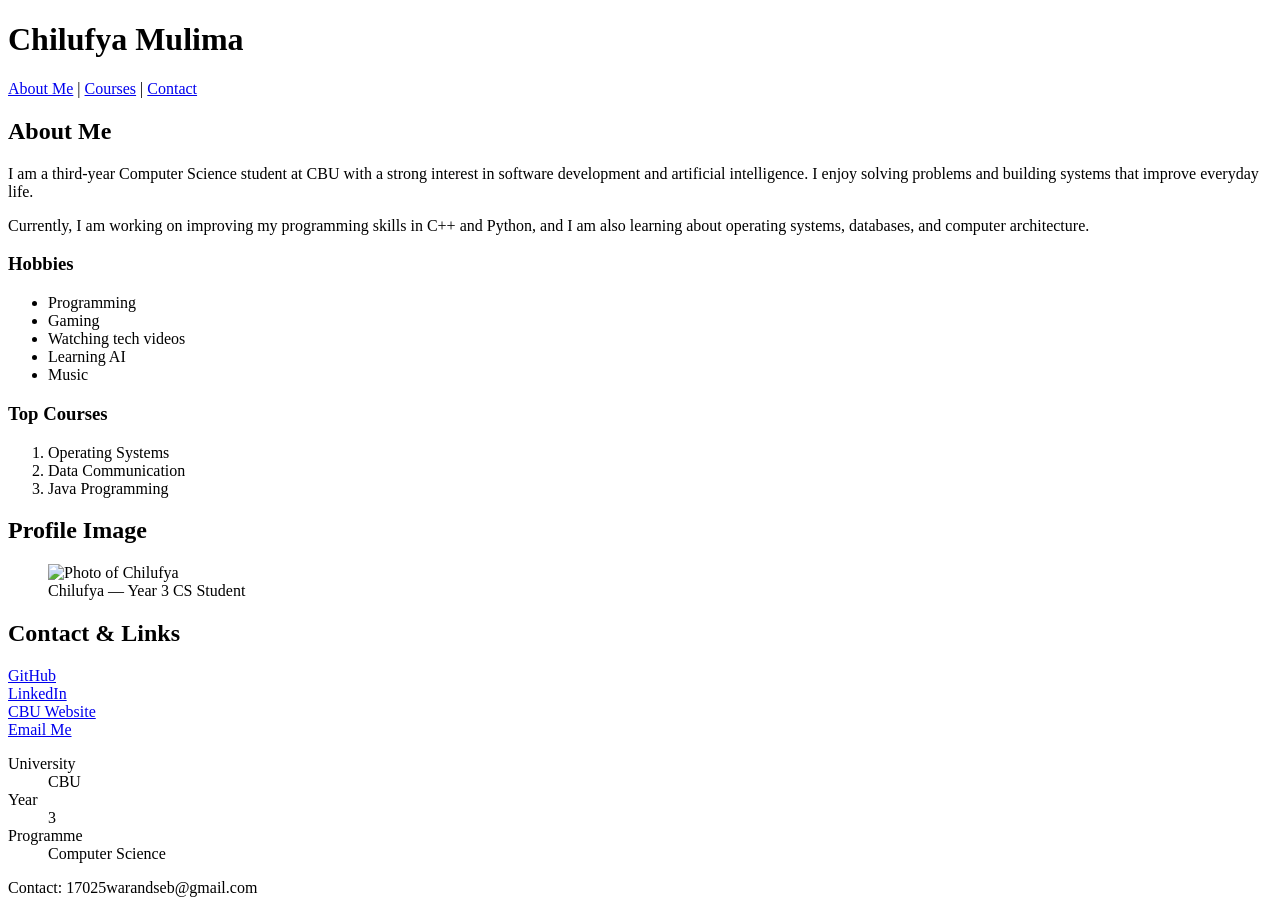
==== index.html @ f40280b6 "Rename profile.html to index.html" ====
<!DOCTYPE html>
<html lang="en">
<head>
    <meta charset="UTF-8">
    <meta name="viewport" content="width=device-width, initial-scale=1.0">
    <title>Chilufya Profile Page</title>
    <!-- <link rel="stylesheet" href="styles.css"> -->
</head>

<body>

    <!-- HEADER -->
    <header>
        <h1>Chilufya Mulima</h1>
        
        <nav>
            <a href="#about">About Me</a> |
            <a href="#courses">Courses</a> |
            <a href="#contact">Contact</a>
        </nav>
    </header>

    <!-- MAIN CONTENT -->
    <main>

        <!-- ARTICLE -->
        <article id="about">
            <h2>About Me</h2>

            <p>
                I am a third-year Computer Science student at CBU with a strong interest in software development and artificial intelligence.
                I enjoy solving problems and building systems that improve everyday life.
            </p>

            <p>
                Currently, I am working on improving my programming skills in C++ and Python, and I am also learning about operating systems,
                databases, and computer architecture.
            </p>

            <!-- HOBBIES -->
            <h3>Hobbies</h3>
            <ul>
                <li>Programming</li>
                <li>Gaming</li>
                <li>Watching tech videos</li>
                <li>Learning AI</li>
                <li>Music</li>
            </ul>

            <!-- COURSES -->
            <h3 id="courses">Top Courses</h3>
            <ol>
                <li>Operating Systems</li>
                <li>Data Communication</li>
                <li>Java Programming</li>
            </ol>
        </article>

        <!-- ASIDE -->
        <aside>
            <h2>Profile Image</h2>

            <figure>
                <img src="profile.jpg" alt="Photo of Chilufya" width="200" height="200">
                <figcaption>Chilufya — Year 3 CS Student</figcaption>
            </figure>

            <h2 id="contact">Contact & Links</h2>

            <p>
                <a href="https://github.com/">GitHub</a><br>
                <a href="https://linkedin.com/">LinkedIn</a><br>
                <a href="https://cbu.ac.zm">CBU Website</a><br>
                <a href="mailto:17025warandseb@gmail.com">Email Me</a>
            </p>

            <!-- DESCRIPTION LIST -->
            <dl>
                <dt>University</dt>
                <dd>CBU</dd>

                <dt>Year</dt>
                <dd>3</dd>

                <dt>Programme</dt>
                <dd>Computer Science</dd>
            </dl>
        </aside>

    </main>

    <!-- FOOTER -->
    <footer>
        <p>Contact: 17025warandseb@gmail.com</p>
    </footer>

</body>
</html>
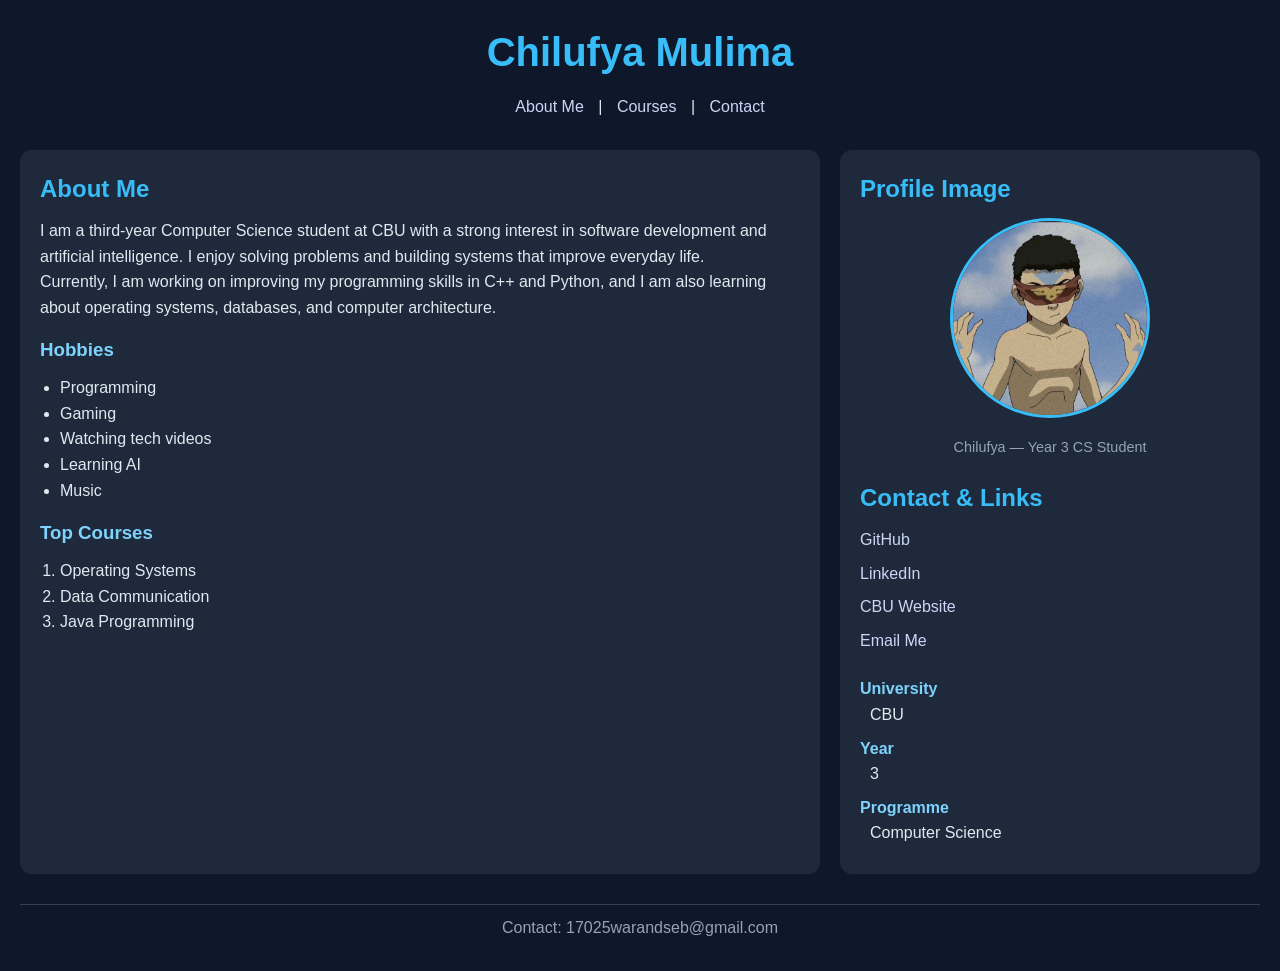
==== commit cfa926f4: "Add files via upload" ====
--- a/index.html
+++ b/index.html
@@ -4,7 +4,7 @@
     <meta charset="UTF-8">
     <meta name="viewport" content="width=device-width, initial-scale=1.0">
     <title>Chilufya Profile Page</title>
-    <!-- <link rel="stylesheet" href="styles.css"> -->
+    <link rel="stylesheet" href="styles.css">
 </head>
 
 <body>
@@ -95,4 +95,4 @@
     </footer>
 
 </body>
-</html>
+</html>
--- a/styles.css
+++ b/styles.css
@@ -0,0 +1,138 @@
+/* RESET */
+* {
+    margin: 0;
+    padding: 0;
+    box-sizing: border-box;
+}
+
+/* BODY */
+body {
+    font-family: "Segoe UI", Tahoma, Geneva, Verdana, sans-serif;
+    background-color: #0f172a;
+    color: #e2e8f0;
+    line-height: 1.6;
+    padding: 20px;
+}
+
+/* HEADER */
+header {
+    text-align: center;
+    margin-bottom: 30px;
+}
+
+header h1 {
+    font-size: 2.5rem;
+    color: #38bdf8;
+    margin-bottom: 10px;
+}
+
+/* NAVIGATION */
+nav a {
+    text-decoration: none;
+    color: #cbd5f5;
+    margin: 0 10px;
+    transition: 0.9s;
+}
+
+nav a:hover {
+    color: #38bdf8;
+}
+
+/* LAYOUT */
+main {
+    display: flex;
+    gap: 20px;
+    flex-wrap: wrap;
+}
+
+/* ARTICLE */
+article {
+    flex: 2;
+    background: #1e293b;
+    padding: 20px;
+    border-radius: 12px;
+}
+
+/* ASIDE */
+aside {
+    flex: 1;
+    background: #1e293b;
+    padding: 20px;
+    border-radius: 12px;
+}
+
+/* HEADINGS */
+h2 {
+    color: #38bdf8;
+    margin-bottom: 10px;
+}
+
+h3 {
+    margin-top: 15px;
+    color: #7dd3fc;
+}
+
+/* LISTS */
+ul, ol {
+    margin-left: 20px;
+    margin-top: 10px;
+}
+
+/* IMAGE */
+figure {
+    text-align: center;
+    margin-bottom: 20px;
+}
+
+img {
+    border-radius: 50%;
+    border: 3px solid #38bdf8;
+}
+
+figcaption {
+    margin-top: 10px;
+    font-size: 0.9rem;
+    color: #94a3b8;
+}
+
+/* LINKS */
+aside a {
+    display: inline-block;
+    margin-bottom: 8px;
+    color: #cbd5f5;
+    text-decoration: none;
+}
+
+aside a:hover {
+    color: #38bdf8;
+}
+
+/* DESCRIPTION LIST */
+dl {
+    margin-top: 15px;
+}
+
+dt {
+    font-weight: bold;
+    color: #7dd3fc;
+}
+
+dd {
+    margin-bottom: 8px;
+    margin-left: 10px;
+}
+
+/* FOOTER */
+footer {
+    text-align: center;
+    margin-top: 30px;
+    padding: 10px;
+    border-top: 1px solid #334155;
+    color: #94a3b8;
+}
+
+/* HOVER CARD EFFECT */
+article:hover, aside:hover {
+    transform: translateY(-5px);
+    transition: 0.3s;
+}
